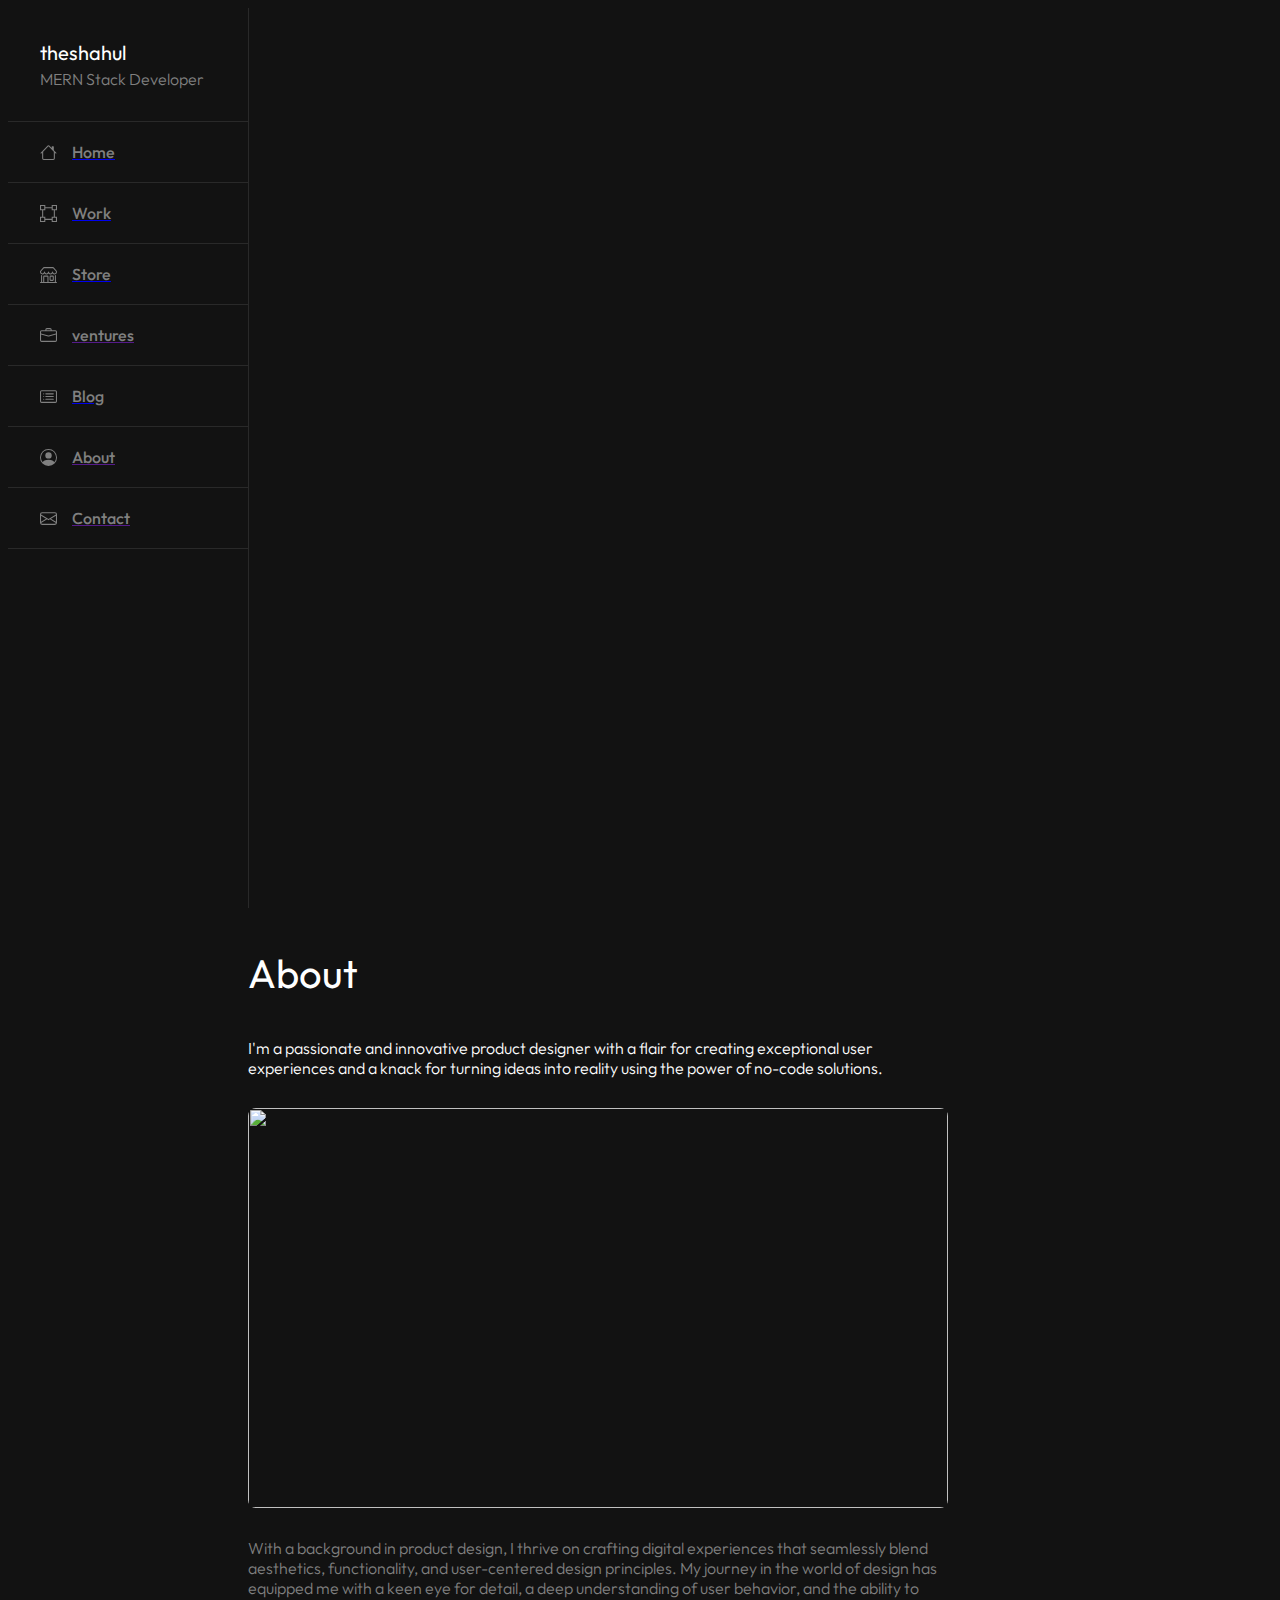
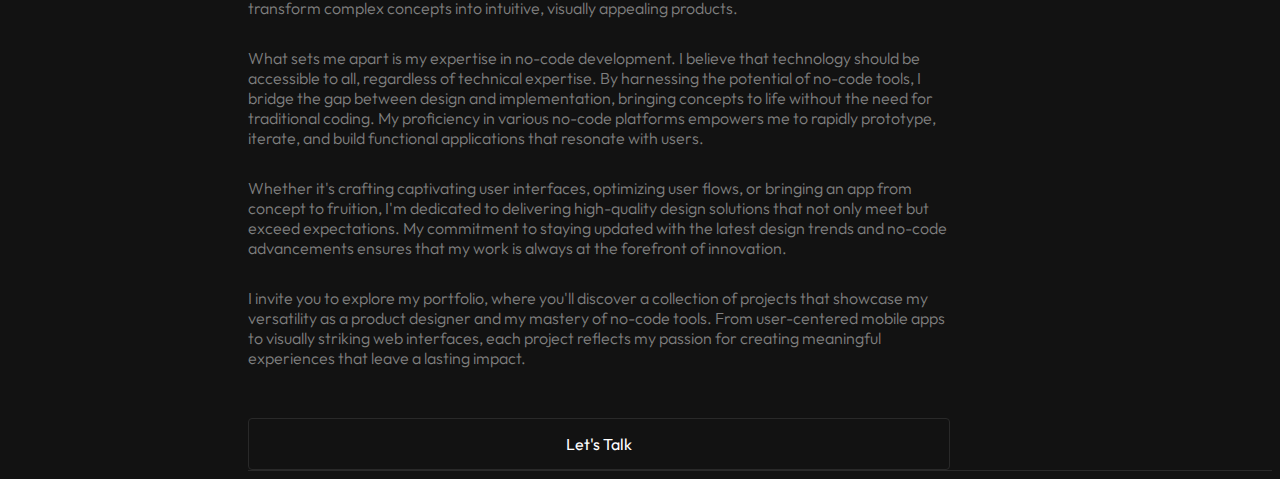
==== about.html @ 3cf4ae88 "create about.html and about.css,common.css modified" ====
<!doctype html>
<html lang="en">

<head>
    <!-- Required meta tags -->
    <meta charset="utf-8">
    <meta name="viewport" content="width=device-width, initial-scale=1">

    <!-- Bootstrap CSS -->
    <link href="https://cdn.jsdelivr.net/npm/bootstrap@5.0.2/dist/css/bootstrap.min.css" rel="stylesheet"
        integrity="sha384-EVSTQN3/azprG1Anm3QDgpJLIm9Nao0Yz1ztcQTwFspd3yD65VohhpuuCOmLASjC" crossorigin="anonymous">

    <!-- bootstrap icons -->
    <link rel="stylesheet" href="https://cdnjs.cloudflare.com/ajax/libs/bootstrap-icons/1.11.1/bootstrap-icons.svg">

    <!-- common css -->
    <link rel="stylesheet" href="assets/css/common.css">

    <!-- about css -->
    <link rel="stylesheet" href="assets/css/about.css">

    <title>theshahul</title>
</head>

<body>
    <!-- navbar start here -->
    <div class="side-navbar d-flex flex-column position-fixed top-0 start-0">
        <div class="side-navbar-name-jobtitle-wrap">
            <h5 class="side-navbar-name">theshahul</h5>
            <p class="side-navbar-jobtitle">MERN Stack Developer</p>
            <div class="navbar-btn">
                <label for="check" style="cursor: pointer;">
                    <svg xmlns="http://www.w3.org/2000/svg" width="22" height="22" fill="currentColor"
                        class="bi bi-grid" viewBox="0 0 16 16" id="navbar-btn-icon">
                        <path
                            d="M1 2.5A1.5 1.5 0 0 1 2.5 1h3A1.5 1.5 0 0 1 7 2.5v3A1.5 1.5 0 0 1 5.5 7h-3A1.5 1.5 0 0 1 1 5.5v-3zM2.5 2a.5.5 0 0 0-.5.5v3a.5.5 0 0 0 .5.5h3a.5.5 0 0 0 .5-.5v-3a.5.5 0 0 0-.5-.5h-3zm6.5.5A1.5 1.5 0 0 1 10.5 1h3A1.5 1.5 0 0 1 15 2.5v3A1.5 1.5 0 0 1 13.5 7h-3A1.5 1.5 0 0 1 9 5.5v-3zm1.5-.5a.5.5 0 0 0-.5.5v3a.5.5 0 0 0 .5.5h3a.5.5 0 0 0 .5-.5v-3a.5.5 0 0 0-.5-.5h-3zM1 10.5A1.5 1.5 0 0 1 2.5 9h3A1.5 1.5 0 0 1 7 10.5v3A1.5 1.5 0 0 1 5.5 15h-3A1.5 1.5 0 0 1 1 13.5v-3zm1.5-.5a.5.5 0 0 0-.5.5v3a.5.5 0 0 0 .5.5h3a.5.5 0 0 0 .5-.5v-3a.5.5 0 0 0-.5-.5h-3zm6.5.5A1.5 1.5 0 0 1 10.5 9h3a1.5 1.5 0 0 1 1.5 1.5v3a1.5 1.5 0 0 1-1.5 1.5h-3A1.5 1.5 0 0 1 9 13.5v-3zm1.5-.5a.5.5 0 0 0-.5.5v3a.5.5 0 0 0 .5.5h3a.5.5 0 0 0 .5-.5v-3a.5.5 0 0 0-.5-.5h-3z" />
                    </svg>
                </label>
            </div>
        </div>
        <input type="checkbox" id="check" style="display: none;">
        <nav class="side-navbar-items d-flex flex-column">
            <a href="index.html" class="text-decoration-none">
                <div class="side-navbar-item">
                    <svg xmlns="http://www.w3.org/2000/svg" width="17" height="17" fill="currentColor"
                        class="bi bi-house" viewBox="0 0 16 16">
                        <path
                            d="M8.707 1.5a1 1 0 0 0-1.414 0L.646 8.146a.5.5 0 0 0 .708.708L2 8.207V13.5A1.5 1.5 0 0 0 3.5 15h9a1.5 1.5 0 0 0 1.5-1.5V8.207l.646.647a.5.5 0 0 0 .708-.708L13 5.793V2.5a.5.5 0 0 0-.5-.5h-1a.5.5 0 0 0-.5.5v1.293L8.707 1.5ZM13 7.207V13.5a.5.5 0 0 1-.5.5h-9a.5.5 0 0 1-.5-.5V7.207l5-5 5 5Z" />
                    </svg>
                    <p>Home</p>
                </div>
            </a>
            <a href="work.html" class="text-decoration-none">
                <div class="side-navbar-item">
                    <svg xmlns="http://www.w3.org/2000/svg" width="17" height="17" fill="currentColor"
                        class="bi bi-bounding-box" viewBox="0 0 16 16">
                        <path
                            d="M5 2V0H0v5h2v6H0v5h5v-2h6v2h5v-5h-2V5h2V0h-5v2H5zm6 1v2h2v6h-2v2H5v-2H3V5h2V3h6zm1-2h3v3h-3V1zm3 11v3h-3v-3h3zM4 15H1v-3h3v3zM1 4V1h3v3H1z" />
                    </svg>
                    <p>Work</p>
                </div>
            </a>
            <a href="store.html" class="text-decoration-none">
                <div class="side-navbar-item">
                    <svg xmlns="http://www.w3.org/2000/svg" width="17" height="17" fill="currentColor"
                        class="bi bi-shop" viewBox="0 0 16 16">
                        <path
                            d="M2.97 1.35A1 1 0 0 1 3.73 1h8.54a1 1 0 0 1 .76.35l2.609 3.044A1.5 1.5 0 0 1 16 5.37v.255a2.375 2.375 0 0 1-4.25 1.458A2.371 2.371 0 0 1 9.875 8 2.37 2.37 0 0 1 8 7.083 2.37 2.37 0 0 1 6.125 8a2.37 2.37 0 0 1-1.875-.917A2.375 2.375 0 0 1 0 5.625V5.37a1.5 1.5 0 0 1 .361-.976l2.61-3.045zm1.78 4.275a1.375 1.375 0 0 0 2.75 0 .5.5 0 0 1 1 0 1.375 1.375 0 0 0 2.75 0 .5.5 0 0 1 1 0 1.375 1.375 0 1 0 2.75 0V5.37a.5.5 0 0 0-.12-.325L12.27 2H3.73L1.12 5.045A.5.5 0 0 0 1 5.37v.255a1.375 1.375 0 0 0 2.75 0 .5.5 0 0 1 1 0zM1.5 8.5A.5.5 0 0 1 2 9v6h1v-5a1 1 0 0 1 1-1h3a1 1 0 0 1 1 1v5h6V9a.5.5 0 0 1 1 0v6h.5a.5.5 0 0 1 0 1H.5a.5.5 0 0 1 0-1H1V9a.5.5 0 0 1 .5-.5zM4 15h3v-5H4v5zm5-5a1 1 0 0 1 1-1h2a1 1 0 0 1 1 1v3a1 1 0 0 1-1 1h-2a1 1 0 0 1-1-1v-3zm3 0h-2v3h2v-3z" />
                    </svg>
                    <p>Store</p>
                </div>
            </a>
            <a href="" class="text-decoration-none">
                <div class="side-navbar-item">
                    <svg xmlns="http://www.w3.org/2000/svg" width="17" height="17" fill="currentColor"
                        class="bi bi-briefcase" viewBox="0 0 16 16">
                        <path
                            d="M6.5 1A1.5 1.5 0 0 0 5 2.5V3H1.5A1.5 1.5 0 0 0 0 4.5v8A1.5 1.5 0 0 0 1.5 14h13a1.5 1.5 0 0 0 1.5-1.5v-8A1.5 1.5 0 0 0 14.5 3H11v-.5A1.5 1.5 0 0 0 9.5 1h-3zm0 1h3a.5.5 0 0 1 .5.5V3H6v-.5a.5.5 0 0 1 .5-.5zm1.886 6.914L15 7.151V12.5a.5.5 0 0 1-.5.5h-13a.5.5 0 0 1-.5-.5V7.15l6.614 1.764a1.5 1.5 0 0 0 .772 0zM1.5 4h13a.5.5 0 0 1 .5.5v1.616L8.129 7.948a.5.5 0 0 1-.258 0L1 6.116V4.5a.5.5 0 0 1 .5-.5z" />
                    </svg>
                    <p>ventures</p>
                </div>
            </a>
            <a href="blog.html" class="text-decoration-none">
                <div class="side-navbar-item">
                    <svg xmlns="http://www.w3.org/2000/svg" width="17" height="17" fill="currentColor"
                        class="bi bi-card-list" viewBox="0 0 16 16">
                        <path
                            d="M14.5 3a.5.5 0 0 1 .5.5v9a.5.5 0 0 1-.5.5h-13a.5.5 0 0 1-.5-.5v-9a.5.5 0 0 1 .5-.5h13zm-13-1A1.5 1.5 0 0 0 0 3.5v9A1.5 1.5 0 0 0 1.5 14h13a1.5 1.5 0 0 0 1.5-1.5v-9A1.5 1.5 0 0 0 14.5 2h-13z" />
                        <path
                            d="M5 8a.5.5 0 0 1 .5-.5h7a.5.5 0 0 1 0 1h-7A.5.5 0 0 1 5 8zm0-2.5a.5.5 0 0 1 .5-.5h7a.5.5 0 0 1 0 1h-7a.5.5 0 0 1-.5-.5zm0 5a.5.5 0 0 1 .5-.5h7a.5.5 0 0 1 0 1h-7a.5.5 0 0 1-.5-.5zm-1-5a.5.5 0 1 1-1 0 .5.5 0 0 1 1 0zM4 8a.5.5 0 1 1-1 0 .5.5 0 0 1 1 0zm0 2.5a.5.5 0 1 1-1 0 .5.5 0 0 1 1 0z" />
                    </svg>
                    <p>Blog</p>
                </div>
            </a>
            <a href="" class="text-decoration-none">
                <div class="side-navbar-item">
                    <svg xmlns="http://www.w3.org/2000/svg" width="17" height="17" fill="currentColor"
                        class="bi bi-person-circle" viewBox="0 0 16 16">
                        <path d="M11 6a3 3 0 1 1-6 0 3 3 0 0 1 6 0z" />
                        <path fill-rule="evenodd"
                            d="M0 8a8 8 0 1 1 16 0A8 8 0 0 1 0 8zm8-7a7 7 0 0 0-5.468 11.37C3.242 11.226 4.805 10 8 10s4.757 1.225 5.468 2.37A7 7 0 0 0 8 1z" />
                    </svg>
                    <p>About</p>
                </div>
            </a>
            <a href="" class="text-decoration-none">
                <div class="side-navbar-item">
                    <svg xmlns="http://www.w3.org/2000/svg" width="17" height="17" fill="currentColor"
                        class="bi bi-envelope" viewBox="0 0 16 16">
                        <path
                            d="M0 4a2 2 0 0 1 2-2h12a2 2 0 0 1 2 2v8a2 2 0 0 1-2 2H2a2 2 0 0 1-2-2V4Zm2-1a1 1 0 0 0-1 1v.217l7 4.2 7-4.2V4a1 1 0 0 0-1-1H2Zm13 2.383-4.708 2.825L15 11.105V5.383Zm-.034 6.876-5.64-3.471L8 9.583l-1.326-.795-5.64 3.47A1 1 0 0 0 2 13h12a1 1 0 0 0 .966-.741ZM1 11.105l4.708-2.897L1 5.383v5.722Z" />
                    </svg>
                    <p>Contact</p>
                </div>
            </a>
        </nav>
    </div>
    <!-- navbar end here -->
    <!-- main content start here -->
    <main class="main-content">
        <!-- about section start here -->
        <div class="section-wrap p-md-5 p-4 d-flex justify-content-center">
            <div class="section-container about-section-container">
                <div class="section-title-wrap about-section-title-wrap">
                    <h3 class="section-title about-section-title">About</h3>
                </div>
                <div class="about-section-body">
                    <p class="about-section-body-text">I'm a passionate and innovative product designer with a flair for
                        creating exceptional user
                        experiences and a knack for turning ideas into reality using the power of no-code solutions.</p>
                    <img src="https://framerusercontent.com/images/iRzmTweh5r606MPztBlitVggyps.webp" alt=""
                        class="about-section-body-img">
                    <p class="about-section-body-text">With a background in product design, I thrive on crafting digital
                        experiences that seamlessly
                        blend aesthetics, functionality, and user-centered design principles. My journey in the world of
                        design has equipped me with a keen eye for detail, a deep understanding of user behavior, and
                        the ability to transform complex concepts into intuitive, visually appealing products.</p>
                    <p class="about-section-body-text">What sets me apart is my expertise in no-code development. I
                        believe that technology should be
                        accessible to all, regardless of technical expertise. By harnessing the potential of no-code
                        tools, I bridge the gap between design and implementation, bringing concepts to life without the
                        need for traditional coding. My proficiency in various no-code platforms empowers me to rapidly
                        prototype, iterate, and build functional applications that resonate with users.</p>
                    <p class="about-section-body-text">Whether it's crafting captivating user interfaces, optimizing
                        user flows, or bringing an app from
                        concept to fruition, I'm dedicated to delivering high-quality design solutions that not only
                        meet but exceed expectations. My commitment to staying updated with the latest design trends and
                        no-code advancements ensures that my work is always at the forefront of innovation.</p>
                    <p class="about-section-body-text">I invite you to explore my portfolio, where you'll discover a
                        collection of projects that
                        showcase my versatility as a product designer and my mastery of no-code tools. From
                        user-centered mobile apps to visually striking web interfaces, each project reflects my passion
                        for creating meaningful experiences that leave a lasting impact.</p>
                </div>
                <a href="" class="custom-btn">
                    <div class="custom-btn-text-wrap">
                        <span class="first-text">Let's Talk</span>
                        <span class="second-text">Let's Talk</span>
                    </div>
                </a>
            </div>
        </div>
        <!-- about section end here -->
    </main>




    <!-- navbar script -->
    <script src="assets/javascript/navbar.js"></script>

    <!-- Bootstrap Bundle with Popper -->
    <script src="https://cdn.jsdelivr.net/npm/bootstrap@5.0.2/dist/js/bootstrap.bundle.min.js"
        integrity="sha384-MrcW6ZMFYlzcLA8Nl+NtUVF0sA7MsXsP1UyJoMp4YLEuNSfAP+JcXn/tWtIaxVXM"
        crossorigin="anonymous"></script>


</body>

</html>
---- assets/css/common.css ----
@import url('https://fonts.googleapis.com/css2?family=Outfit:wght@100;200;300;400;500&display=swap');


:root {
    --background-color: rgb(18, 18, 18);
    --primary-text-color: rgb(255, 255, 255);
    --secomdary-text-color: rgb(128, 128, 128);
    --border-color: rgb(41, 41, 41);
    --hover-yellow: rgba(252, 163, 17, 1);
    --hover-primary: rgb(25, 25, 25);
    --font-size-12: 12px;
    --font-size-14: 14px;
    --font-size-16: 16px;
    --font-size-18: 18px;
    --font-size-20: 20px;
    --font-size-28: 28px;
    --font-size-40: 40px;
    --font-weight-100: 100;
    --font-weight-200: 200;
    --font-weight-300: 300;
    --font-weight-400: 400;
    --font-weight-500: 500;

}


body {
    background-color: var(--background-color);
    font-family: 'Outfit', sans-serif;
    font-size: 16px;
}


/* navbar css start */
.side-navbar {
    z-index: 999;
    width: 240px;
    height: 100vh;
    border: none;
    border-right: 1px solid var(--border-color);
    background-color: var(--background-color);
}


.side-navbar-name-jobtitle-wrap {
    padding: 32px;
    display: flex;
    flex-direction: column;
    gap: 4px;
    border-bottom: 1px solid var(--border-color);
}


.side-navbar-name-jobtitle-wrap h5,
p {
    margin: 0;
    padding: 0;
}

.side-navbar-name {
    font-size: var(--font-size-20);
    font-weight: var(--font-weight-400);
    color: var(--primary-text-color);
    transition: color ease-in;
    cursor: pointer;
}

.side-navbar-name:hover {
    color: var(--hover-yellow);
}

.side-navbar-jobtitle {
    cursor: pointer;
    color: var(--secomdary-text-color);
    font-size: var(--font-size-16);
    font-weight: var(--font-weight-300);
}

.navbar-btn {
    display: none;
}

.side-navbar-item {
    padding: 20px 32px;
    border-bottom: 1px solid var(--border-color);
    display: flex;
    align-items: center;
    gap: 15px;
    color: var(--secomdary-text-color);
    font-size: var(--font-size-16);
    font-weight: var(--font-weight-500);
    transition: all .4s ease-in-out;
    background-color: var(--background-color);
}

.side-navbar-item:hover {
    background-color: var(--hover-primary);
    color: var(--primary-text-color);
}

.navbar-btn-icon-rotate-45 {
    transform: rotate(45deg);
    transition: transform .3s ease-in-out;
}

.navbar-btn-icon-rotate-0 {
    transform: rotate(0);
    transition: transform .3s ease-in-out;
}

@media screen and (max-width:1200px) {

    .side-navbar {
        width: 100%;
        height: 60px;
        border: none;
        border-bottom: 1px solid var(--border-color);
        background-color: var(--background-color);

    }

    .side-navbar-jobtitle {
        display: none;
    }

    .side-navbar-name-jobtitle-wrap {
        border: none;
        padding: 0 2rem;
        display: flex;
        flex-direction: row;
        align-items: center;
        justify-content: space-between;
        min-height: 60px;
        z-index: 998;
        background-color: var(--background-color);
        border-bottom: 1px solid var(--border-color);
    }

    .side-navbar-items {
        transform: translateY(-170%);
        transition: transform .4s ease-in-out;
        z-index: 997;

    }

    .navbar-btn {
        display: block;
        color: var(--primary-text-color);

    }

    #check:checked~.side-navbar-items {
        transform: translateY(0);
    }

}

/* navbar css end */

/* main start */
.main-content {
    margin-left: 240px;
}

@media screen and (max-width:1200px) {
    .main-content {
        margin-left: 0;
        margin-top: 60px;
    }
}

/* main end */

/* section code start here */
.section-wrap {
    border-bottom: 1px solid var(--border-color);
}

.section-container {
    width: 1400px;
}

.section-title-wrap {
    margin-bottom: 50px;
}

.section-title {
    font-size: var(--font-size-28);
    color: var(--primary-text-color);
    font-weight: var(--font-weight-400);
}

.work-section-title,
.blog-section-title,
.store-section-title,
.about-section-title {
    font-size: var(--font-size-40);
}

@media screen and (max-width:1200px) {

    .work-section-title,
    .blog-section-title,
    .store-section-title,
    .about-section-title {
        font-size: 32px;
    }
}

/* section code end here */





/* card code start here */
.card {
    background-color: transparent;
    color: var(--primary-text-color);
    border-radius: 8px;
    cursor: pointer;
}

.card-img-top-wrap {
    overflow: hidden;
    border-radius: inherit;
}

.card:hover .card-img-top {
    transform: scale(1.1);
}

.card:hover .card-body .card-text {
    color: var(--hover-yellow);
}

.card-img-top {
    border-radius: inherit;
    height: 300px;
    object-fit: cover;
    transition: all .3s ease-in-out;
    width: 100%;
}

.card-body {
    margin-top: 15px;
    padding: 0;
}

.card-title {
    font-size: var(--font-size-12);
    color: var(--secomdary-text-color);
    font-weight: var(--font-weight-500);
}

.card-text {
    font-size: var(--font-size-20);
    font-weight: var(--font-weight-400);
    transition: all .3s ease-in-out;
    color: var(--primary-text-color);
}

.card-text-sub {
    font-size: var(--font-size-16);
    font-weight: var(--font-weight-500);
    color: var(--secomdary-text-color);
}

/* card code end here */
/* card 2 code start here */
.card-2 {
    display: flex;
    border-radius: 8px;
    gap: 25px;
    cursor: pointer;
}

.card-2-img-wrap {
    width: 240px;
    height: 160px;
    border-radius: inherit;
    overflow: hidden;
}

.card-2-img {
    width: 100%;
    height: 100%;
    border-radius: inherit;
    object-fit: cover;
    transition: all .3s ease-in-out;
}

.card-2:hover .card-2-img {
    transform: scale(1.1);
}

.card-2:hover .card-body .card-text {
    color: var(--hover-yellow);
}

@media screen and (max-width:990px) {
    .card-2 {
        flex-direction: column;
    }

    .card-2-img-wrap {
        width: 100%;
        height: 300px;
    }
}

/* card 2 code end here */
/* custom button code start here */
.custom-btn {
    display: flex;
    align-items: center;
    justify-content: center;
    width: 100%;
    color: var(--primary-text-color);
    border: 1px solid var(--border-color);
    text-decoration: none;
    max-width: 100%;
    height: 50px;
    text-align: center;
    margin-top: 50px;
    border-radius: 4px;
    overflow: hidden;
    transition: all .4s ease-in-out;
}

.custom-btn-text-wrap {
    position: relative;
    transition: all .4s ease-in-out;
}

.second-text {
    position: absolute;
    top: 50px;
    text-wrap: nowrap;
    left: 0;
}

.custom-btn:hover .custom-btn-text-wrap {
    transform: translateY(-50px);
}

.custom-btn:hover {
    background-color: var(--hover-primary);
    color: var(--primary-text-color);
}

/* custom button code end here */
---- assets/css/about.css ----
@import url(./common.css);

.about-section-container {
    max-width: 700px;
}

.about-section-body {
    display: flex;
    flex-direction: column;
    gap: 30px;
    font-size: var(--font-size-16);
    font-weight: var(--font-weight-300);
    color: var(--secomdary-text-color);
}
.about-section-body .about-section-body-text:first-child{
    color: var(--primary-text-color);
    font-size: var(--font-size-16);
    font-weight: var(--font-weight-300);
}
.about-section-title-wrap{
    margin-bottom: 30px;
}
.about-section-body-title{
    font-size: 40px;
    margin: 0;
}
.about-section-body-img {
    width: 100%;
    height: 400px;
    border-radius: 8px;
    object-fit: cover;
}
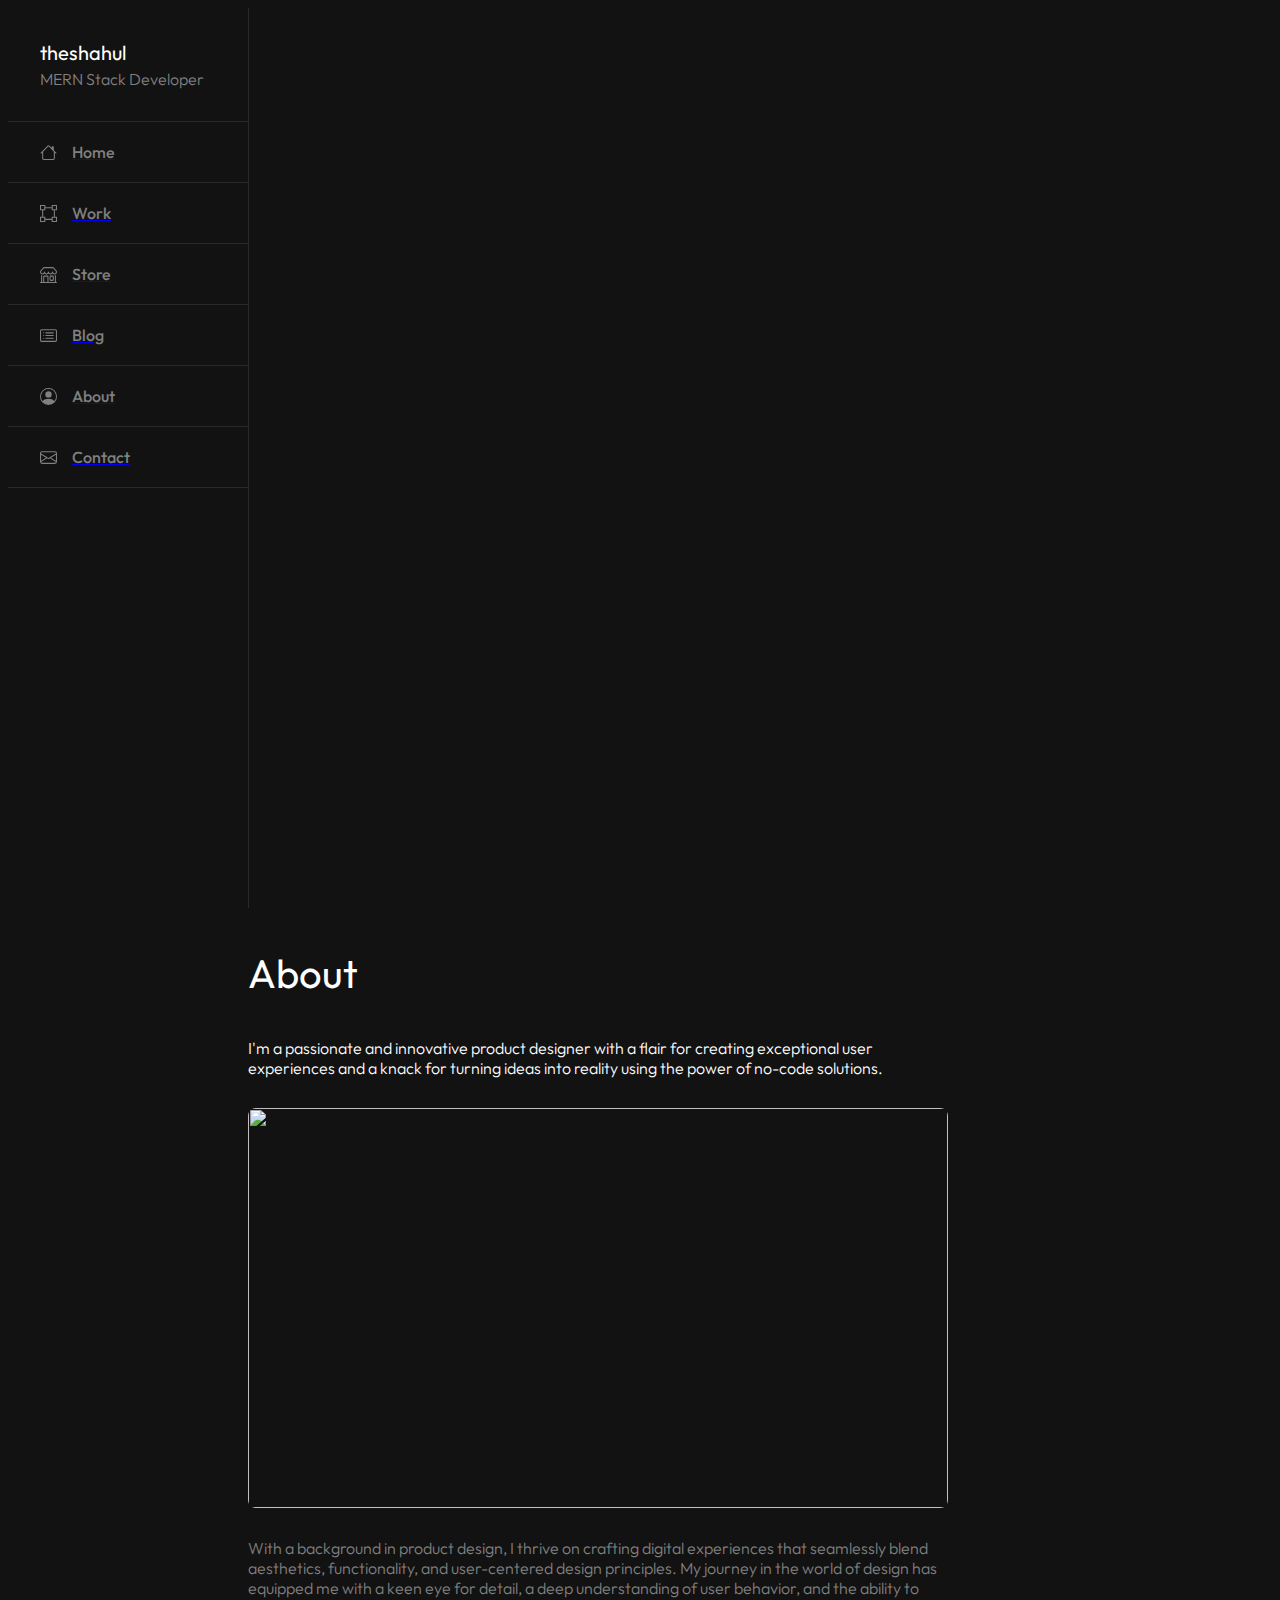
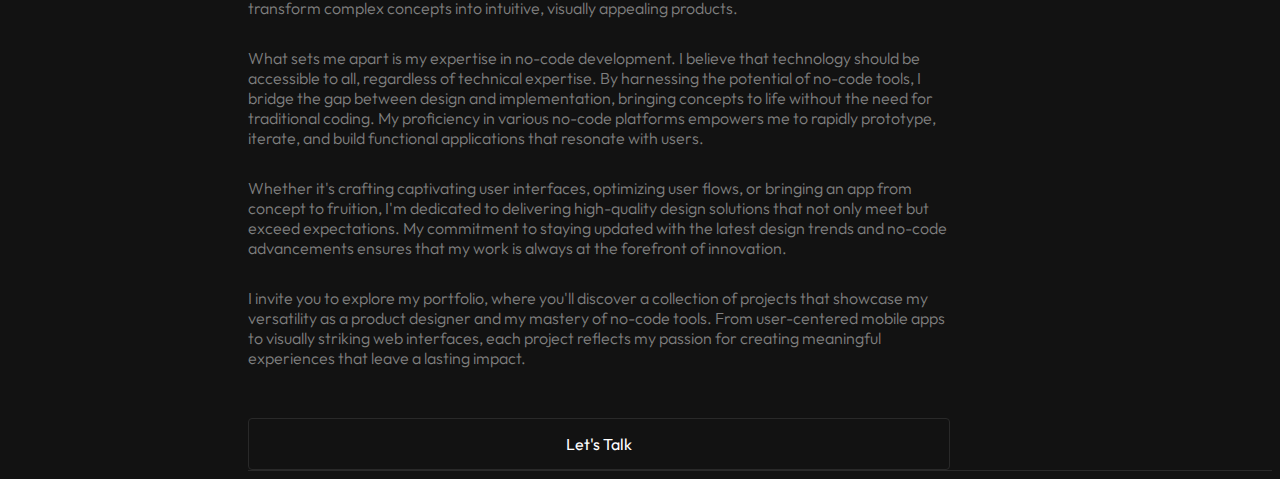
==== commit 1fe119b1: "navigation added to all pages and cards" ====
--- a/about.html
+++ b/about.html
@@ -70,16 +70,6 @@
                     <p>Store</p>
                 </div>
             </a>
-            <a href="" class="text-decoration-none">
-                <div class="side-navbar-item">
-                    <svg xmlns="http://www.w3.org/2000/svg" width="17" height="17" fill="currentColor"
-                        class="bi bi-briefcase" viewBox="0 0 16 16">
-                        <path
-                            d="M6.5 1A1.5 1.5 0 0 0 5 2.5V3H1.5A1.5 1.5 0 0 0 0 4.5v8A1.5 1.5 0 0 0 1.5 14h13a1.5 1.5 0 0 0 1.5-1.5v-8A1.5 1.5 0 0 0 14.5 3H11v-.5A1.5 1.5 0 0 0 9.5 1h-3zm0 1h3a.5.5 0 0 1 .5.5V3H6v-.5a.5.5 0 0 1 .5-.5zm1.886 6.914L15 7.151V12.5a.5.5 0 0 1-.5.5h-13a.5.5 0 0 1-.5-.5V7.15l6.614 1.764a1.5 1.5 0 0 0 .772 0zM1.5 4h13a.5.5 0 0 1 .5.5v1.616L8.129 7.948a.5.5 0 0 1-.258 0L1 6.116V4.5a.5.5 0 0 1 .5-.5z" />
-                    </svg>
-                    <p>ventures</p>
-                </div>
-            </a>
             <a href="blog.html" class="text-decoration-none">
                 <div class="side-navbar-item">
                     <svg xmlns="http://www.w3.org/2000/svg" width="17" height="17" fill="currentColor"
@@ -92,7 +82,7 @@
                     <p>Blog</p>
                 </div>
             </a>
-            <a href="" class="text-decoration-none">
+            <a href="about.html" class="text-decoration-none">
                 <div class="side-navbar-item">
                     <svg xmlns="http://www.w3.org/2000/svg" width="17" height="17" fill="currentColor"
                         class="bi bi-person-circle" viewBox="0 0 16 16">
@@ -103,7 +93,7 @@
                     <p>About</p>
                 </div>
             </a>
-            <a href="" class="text-decoration-none">
+            <a href="contact.html" class="text-decoration-none">
                 <div class="side-navbar-item">
                     <svg xmlns="http://www.w3.org/2000/svg" width="17" height="17" fill="currentColor"
                         class="bi bi-envelope" viewBox="0 0 16 16">
--- a/assets/css/common.css
+++ b/assets/css/common.css
@@ -193,7 +193,8 @@
 .work-section-title,
 .blog-section-title,
 .store-section-title,
-.about-section-title {
+.about-section-title,
+.contact-section-title {
     font-size: var(--font-size-40);
 }
 
@@ -202,7 +203,8 @@
     .work-section-title,
     .blog-section-title,
     .store-section-title,
-    .about-section-title {
+    .about-section-title,
+    .contact-section-title {
         font-size: 32px;
     }
 }
